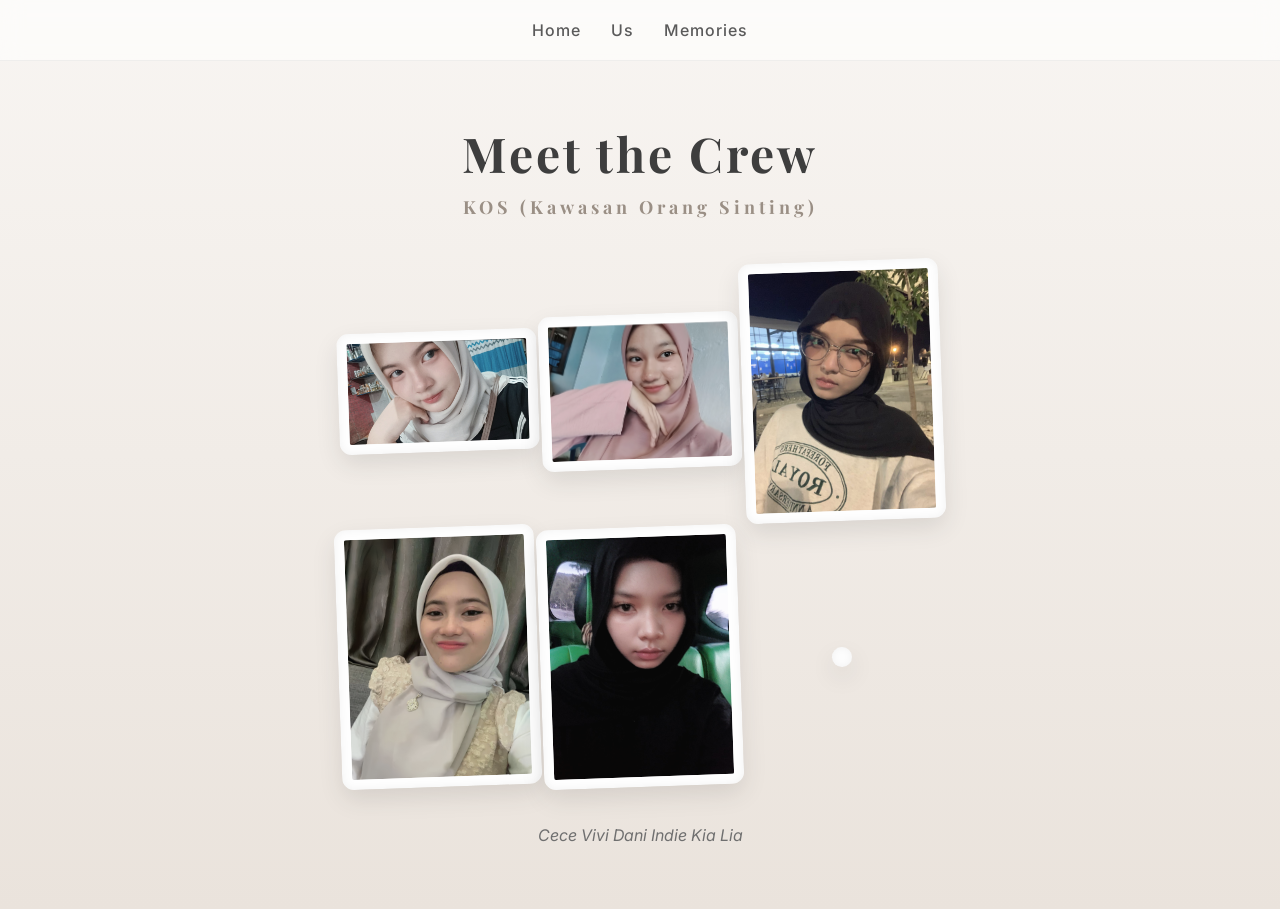
==== crew.html @ 929c830b "Add files via upload" ====
<!DOCTYPE html>
<html lang="en">
<head>
    <meta charset="UTF-8">
    <meta name="viewport" content="width=device-width, initial-scale=1.0">
    <title>Our Memories</title>
    <link rel="stylesheet" href="style.css">
</head>
<script>
document.body.style.opacity = 0;

window.addEventListener("load", () => {
    document.body.style.transition = "opacity 1s ease";
    document.body.style.opacity = 1;
});
</script>
<body>
    <div class="nav">
        <nav><li>
            <ul><a href="index.html">Home</a></ul>
             <ul><a href="crew.html">Us</a></ul>
              <ul><a href="memories.html">Memories</a></ul>
        </li></nav>
    </div>
    <div class="main">
        <h1>Meet the Crew</h1>
        <h2>KOS (Kawasan Orang Sinting)</h2>
        <table>
            <tr>
            <td><img src="img/cece.jpeg"></td>
            <td><img src="img/vivi.jpeg" alt=""></td>
            <td><img src="img/dani.jpeg" alt=""></td></tr>
                        <tr>
            <td><img src="img/indie.jpeg" alt=""></td>
            <td><img src="img/kia.jpeg" alt=""></td>
            <td><img src="" alt=""></td></tr>
        </table>
              <p>Cece Vivi Dani Indie Kia Lia</p>
    </div>
</body>
</html>
---- style.css ----
/* IMPORT FONT */
@import url('https://fonts.googleapis.com/css2?family=Playfair+Display:wght@400;600&family=Inter:wght@300;400;500&display=swap');

/* RESET */
* {
    margin: 0;
    padding: 0;
    box-sizing: border-box;
}

/* BODY */
body {
    font-family: 'Inter', sans-serif;
    background: linear-gradient(180deg, #f8f5f2, #eae3dc);
    color: #3e3e3e;
}

/* NAVBAR */
.nav {
    padding: 20px;
    text-align: center;
    background: rgba(255, 255, 255, 0.6);
    backdrop-filter: blur(10px);
    border-bottom: 1px solid rgba(0,0,0,0.05);
}

nav li {
    list-style: none;
    display: inline-flex;
    gap: 30px;
}

nav a {
    text-decoration: none;
    color: #5a5a5a;
    font-weight: 500;
    letter-spacing: 1px;
    transition: 0.3s;
}

nav a:hover {
    color: #000;
    opacity: 0.7;
}

/* MAIN */
.main {
    text-align: center;
    padding: 60px 20px;
}
table {
    margin: 0 auto;
}
/* TITLE */
.main h1 {
    font-family: 'Playfair Display', serif;
    font-size: 48px;
    letter-spacing: 3px;
    margin-bottom: 10px;
}

.main h2 {
    font-family: 'Playfair Display', serif;
    font-size: 18px;
    letter-spacing: 4px;
    color: #9a8f85;
    margin-bottom: 40px;
}

/* IMAGE STYLE (YEARBOOK FEEL) */
.main img {
    width: 200px;
    border-radius: 12px;
    padding: 10px;
    background: #fff;
    box-shadow: 
        0 10px 25px rgba(0,0,0,0.1),
        inset 0 0 10px rgba(0,0,0,0.05);
    filter: grayscale(20%) contrast(95%) brightness(102%);
    transform: rotate(-2deg);
    transition: 0.4s;
}

.main img:hover {
    transform: rotate(0deg) scale(1.03);
}

/* QUOTE */
.main p {
    margin-top: 30px;
    font-size: 16px;
    font-style: italic;
    color: #6f6f6f;
    max-width: 400px;
    margin-left: auto;
    margin-right: auto;
    line-height: 1.6;
}

/* LITTLE VINTAGE TOUCH */
body::after {
    content: "";
    position: fixed;
    top: 0;
    left: 0;
    width: 100%;
    height: 100%;
    background-image: url('https://www.transparenttextures.com/patterns/paper-fibers.png');
    opacity: 0.2;
    pointer-events: none;
}
.main {
    opacity: 0;
    animation: fadeUp 1s ease forwards;
    animation-delay: 0.5s;
}

.nav {
    opacity: 0;
    animation: fadeUp 1s ease forwards;
}

@keyframes fadeUp {
    from {
        opacity: 0;
        transform: translateY(30px);
    }
    to {
        opacity: 1;
        transform: translateY(0);
    }
}
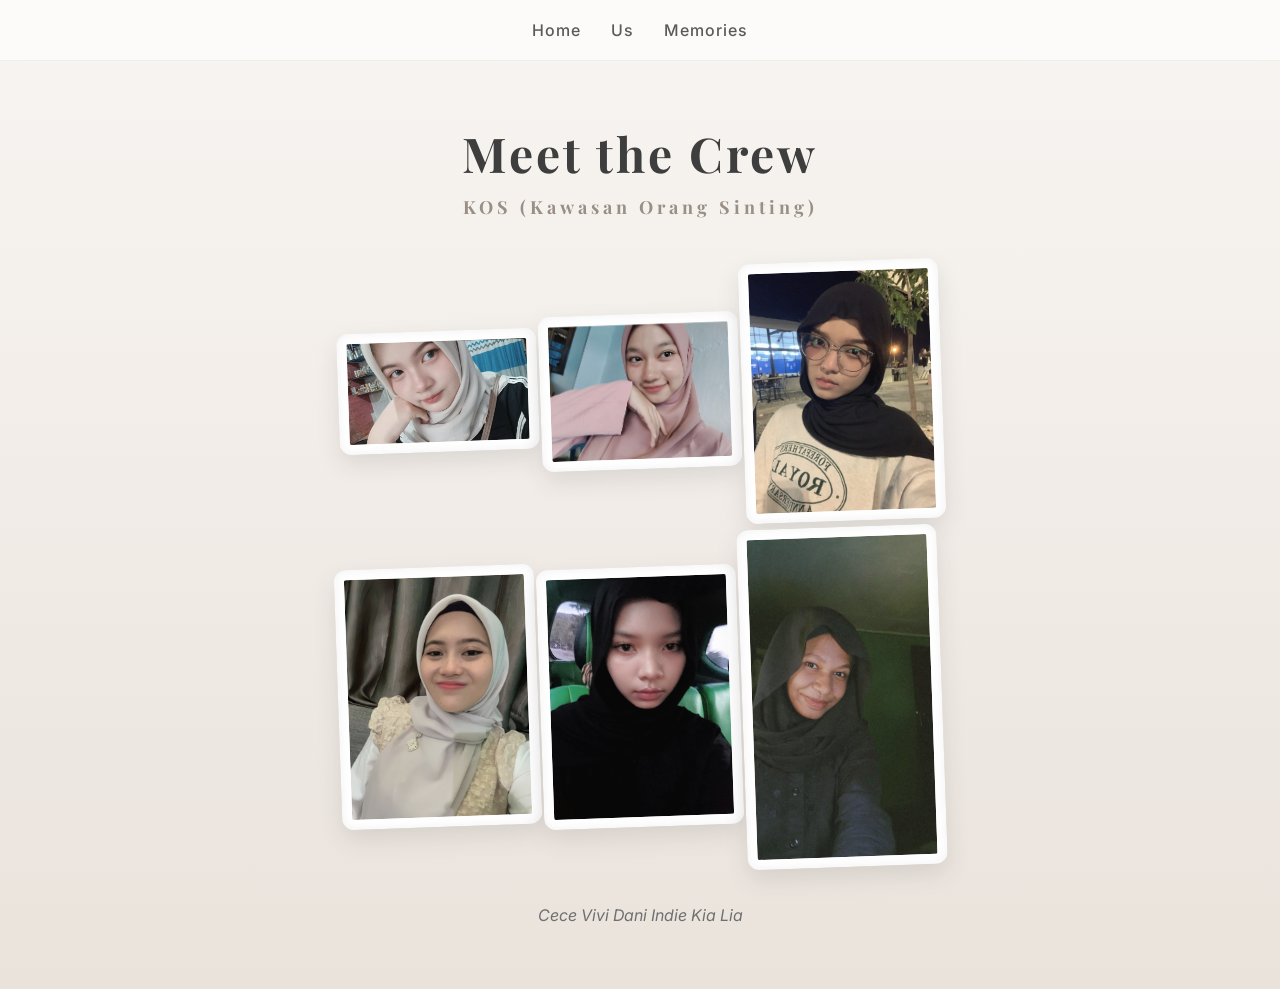
==== commit 7518e417: "Update crew.html" ====
--- a/crew.html
+++ b/crew.html
@@ -33,9 +33,9 @@
                         <tr>
             <td><img src="img/indie.jpeg" alt=""></td>
             <td><img src="img/kia.jpeg" alt=""></td>
-            <td><img src="" alt=""></td></tr>
+            <td><img src="lia.jpeg" alt=""></td></tr>
         </table>
               <p>Cece Vivi Dani Indie Kia Lia</p>
     </div>
 </body>
-</html>+</html>
